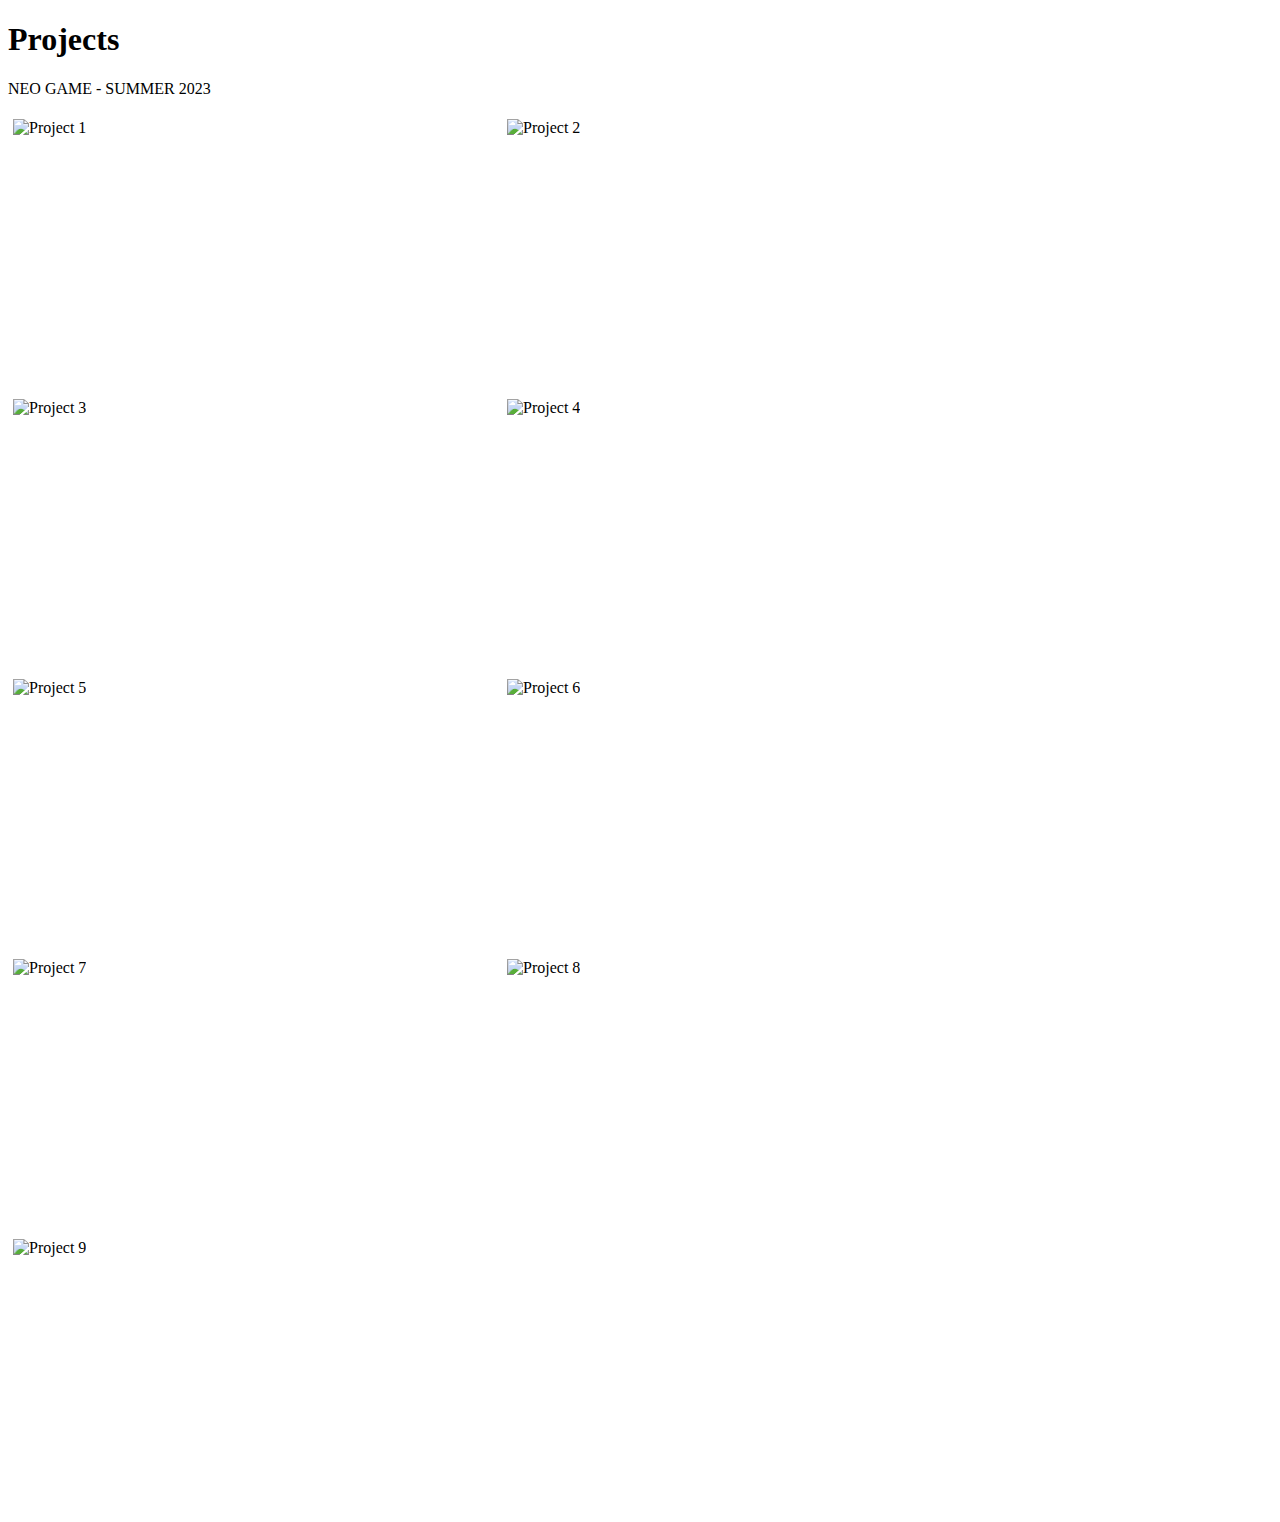
==== projects.html @ 58a0ab3f "I added image and new page" ====
<!DOCTYPE html>
<html lang="en">
<head>
    <meta charset="UTF-8">
    <meta name="viewport" content="width=device-width, initial-scale=1.0">
    <title>Update Title</title>

    <!-- link CSS stylesheet below -->
    
    
    <!-- imports JS file -->
    <script defer src="script.js"></script>
</head>
<body>
    <!-- Add navbar to link all html pages. -->
    <!-- 
        Include at least 4 coding projects. For each project, include:
        - Project name
        - Link to GitHub repo
        - Link to live site
        - Short description of project
        - Screenshot of project 
    -->
    <h1>
      Projects
    </h1>
    <div>
      <p>NEO GAME - SUMMER 2023</p>
    </div>
  </body>
</html>
<!DOCTYPE html>
<html lang="en">
<head>
    <meta charset="UTF-8">
    <meta name="viewport" content="width=device-width, initial-scale=1.0">
    <title>Image Grid</title>
    <style>
        .image {
            width: 480px;
            height: 270px;
            border: 0px solid black;
            margin: 5px;
            display: inline-block;
        }
    </style>
</head>
<body>
    <div class="image"><img src="https://images-wixmp-ed30a86b8c4ca887773594c2.wixmp.com/f/81e2e308-bcfc-462a-b179-9de800efca57/dg1wx75-6e26d46b-0e0b-46d6-8820-dfd4368e4c53.png/v1/fill/w_622,h_350,q_70,strp/ng__fc_by_lynnotallowed_dg1wx75-350t.jpg?token=eyJ0eXAiOiJKV1QiLCJhbGciOiJIUzI1NiJ9.[base64].1I7DzBBi5GqTzrP0-WDTQdmMgD4hyFQdbCVQwEEuR9s" alt="Project 1"></div>
    <div class="image"><img src="project2.jpg" alt="Project 2"></div>
    <div class="image"><img src="project3.jpg" alt="Project 3"></div>
    <div class="image"><img src="project4.jpg" alt="Project 4"></div>
    <div class="image"><img src="project5.jpg" alt="Project 5"></div>
    <div class="image"><img src="project6.jpg" alt="Project 6"></div>
    <div class="image"><img src="project7.jpg" alt="Project 7"></div>
    <div class="image"><img src="project8.jpg" alt="Project 8"></div>
    <div class="image"><img src="project9.jpg" alt="Project 9"></div>
</body>
</html>
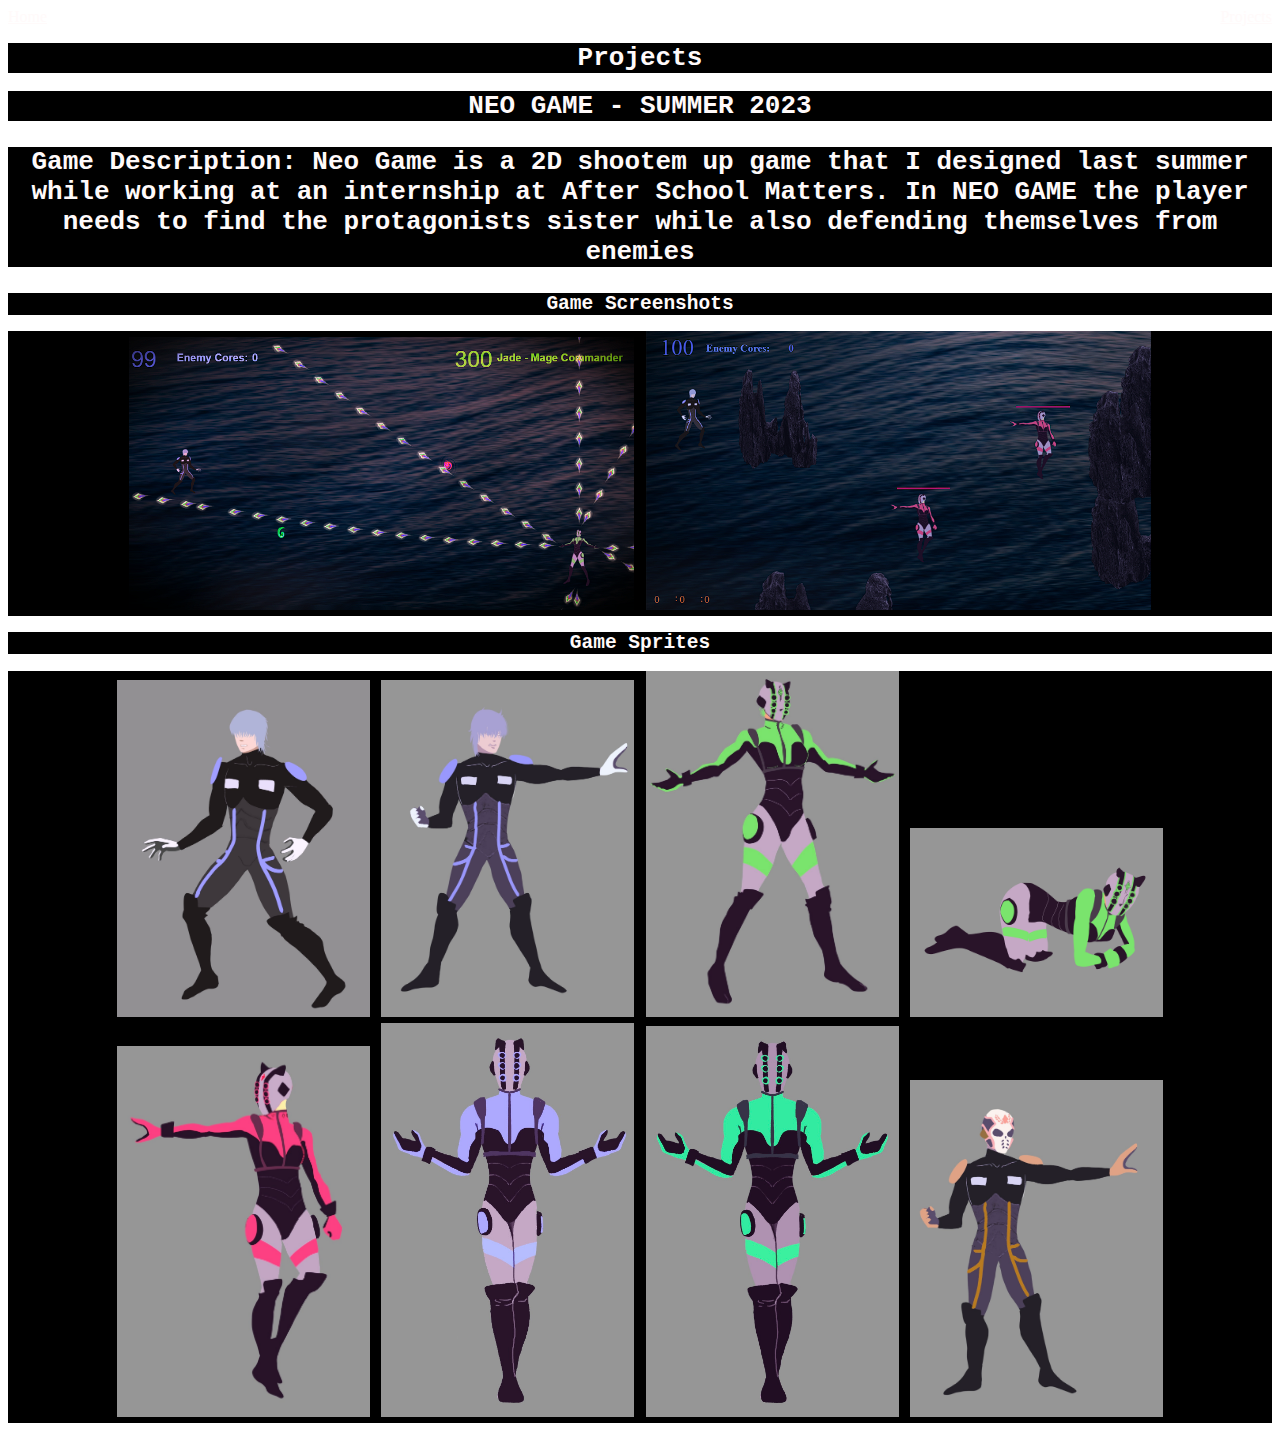
==== commit e196e585: "WOOOOOOO" ====
--- a/projects.html
+++ b/projects.html
@@ -1,19 +1,26 @@
 <!DOCTYPE html>
-<html lang="en">
+<html lang="en"> 
+  
 <head>
-    <meta charset="UTF-8">
-    <meta name="viewport" content="width=device-width, initial-scale=1.0">
-    <title>Update Title</title>
+  <meta charset="UTF-8">
+  <meta name="viewport" content="width=device-width, initial-scale=1.0">
+  <title>Projects by Miguel</title>
 
-    <!-- link CSS stylesheet below -->
-    
-    
-    <!-- imports JS file -->
-    <script defer src="script.js"></script>
+  <!-- link CSS stylesheet below -->
+<link rel="stylesheet" href="style.css">
+
+  <!-- imports JS file -->
+  <script defer src="script.js"></script>
 </head>
+
 <body>
-    <!-- Add navbar to link all html pages. -->
-    <!-- 
+  <!-- Add navbar to link all html pages. -->
+  
+<nav>
+    <a href="index.html">Home</a> 
+    <a href="projects.html">Projects</a>
+</nav>
+  <!-- 
         Include at least 4 coding projects. For each project, include:
         - Project name
         - Link to GitHub repo
@@ -21,39 +28,54 @@
         - Short description of project
         - Screenshot of project 
     -->
-    <h1>
-      Projects
-    </h1>
-    <div>
-      <p>NEO GAME - SUMMER 2023</p>
-    </div>
-  </body>
+  <h1>
+    Projects
+  <h1>NEO GAME - SUMMER 2023<h1>
+  <div> 
+    <p>Game Description: Neo Game is a 2D shootem up game that I designed last summer while working at an internship at After School Matters. In NEO GAME the player needs to find the protagonists sister while also defending themselves from enemies  </p>
+  </div>
+</body>
+
 </html>
 <!DOCTYPE html>
 <html lang="en">
+  </head>
+    <h2>Game Screenshots<h2>
+  <body>
+<div>
+  <img src="./images/Screenshot 2023-12-12 191738.png" alt="Placeholder 1" style="width: 40%">
+  <img src="./images/2Screenshot 2023-12-12 191558.png" alt="Placeholder 2" style="width: 40%">
+</div>
+  <!-- Add more placeholder images as needed -->
+</div>
+
 <head>
-    <meta charset="UTF-8">
-    <meta name="viewport" content="width=device-width, initial-scale=1.0">
-    <title>Image Grid</title>
-    <style>
-        .image {
-            width: 480px;
-            height: 270px;
-            border: 0px solid black;
-            margin: 5px;
-            display: inline-block;
-        }
-    </style>
+  <meta charset="UTF-8">
+  <meta name="viewport" content="width=device-width, initial-scale=1.0">
+  <title>Image Grid</title>
+  <style>
+.image {
+  width: 30%;
+  height: auto;
+  border: 3px solid black;
+  margin: 5px;
+  display: inline-block;
+}
+    }
+  </style>
 </head>
+  <h2>Game Sprites<h2>
 <body>
-    <div class="image"><img src="https://images-wixmp-ed30a86b8c4ca887773594c2.wixmp.com/f/81e2e308-bcfc-462a-b179-9de800efca57/dg1wx75-6e26d46b-0e0b-46d6-8820-dfd4368e4c53.png/v1/fill/w_622,h_350,q_70,strp/ng__fc_by_lynnotallowed_dg1wx75-350t.jpg?token=eyJ0eXAiOiJKV1QiLCJhbGciOiJIUzI1NiJ9.[base64].1I7DzBBi5GqTzrP0-WDTQdmMgD4hyFQdbCVQwEEuR9s" alt="Project 1"></div>
-    <div class="image"><img src="project2.jpg" alt="Project 2"></div>
-    <div class="image"><img src="project3.jpg" alt="Project 3"></div>
-    <div class="image"><img src="project4.jpg" alt="Project 4"></div>
-    <div class="image"><img src="project5.jpg" alt="Project 5"></div>
-    <div class="image"><img src="project6.jpg" alt="Project 6"></div>
-    <div class="image"><img src="project7.jpg" alt="Project 7"></div>
-    <div class="image"><img src="project8.jpg" alt="Project 8"></div>
-    <div class="image"><img src="project9.jpg" alt="Project 9"></div>
+<div class="image-grid">
+  <div><img src="./images/ana.jpeg" alt="Project 1" style="width: 20%;">
+    <img src="./images/ana1.jpeg" alt="Project 2" style="width: 20%;">
+    <img src="./images/jade.jpeg" alt="Project 3" style="width: 20%;"> 
+    <img src="./images/jadecrawl.png" alt="Project 4" style="width: 20%;">
+    <img src="./images/pink.jpeg" alt="Project 5" style="width: 20%;">
+    <img src="./images/blue.jpeg" alt="Project 6" style="width: 20%;">
+    <img src="./images/green.jpeg" alt="Project 7" style="width: 20%;">
+    <img src="./images/cmdr.jpeg" alt="Project 8" style="width: 20%;"></div>
+</div>
 </body>
+
 </html>--- a/style.css
+++ b/style.css
@@ -0,0 +1,45 @@
+/* Add flexbox to the navbars. */
+body {background-image:url("https://i.pinimg.com/236x/d1/b2/17/d1b2179b01a511e09d586a8f10ab1313.jpg");}
+h1 {
+  font-family: monospace;
+  font-size: 2em;
+  text-align: center;
+  color: snow;
+  background-color: black;
+     }
+h2 {
+  color: snow;
+  background-color: black;
+  font-family: monospace;
+  font-size: 1.5em;
+  text-align: center;
+}
+h3 {
+  color: snow;
+  font-family: monospace;
+  font-size: 1em;
+  text-align: right;
+}
+h4 {
+  color: snow;
+  font-family: monospace;
+  font-size: 1em;
+  text-align: right;
+}
+/* Format the size of all images. */
+nav {
+  display: flex; 
+  justify-content:space-between;
+}
+a {
+  color: snow
+  ;
+}
+/* Style the font color. */
+
+/* Style the background with a color or image. */
+
+/* Adjust the spacing of your page. */
+
+/* Adjust the positioning of your page.  */
+
